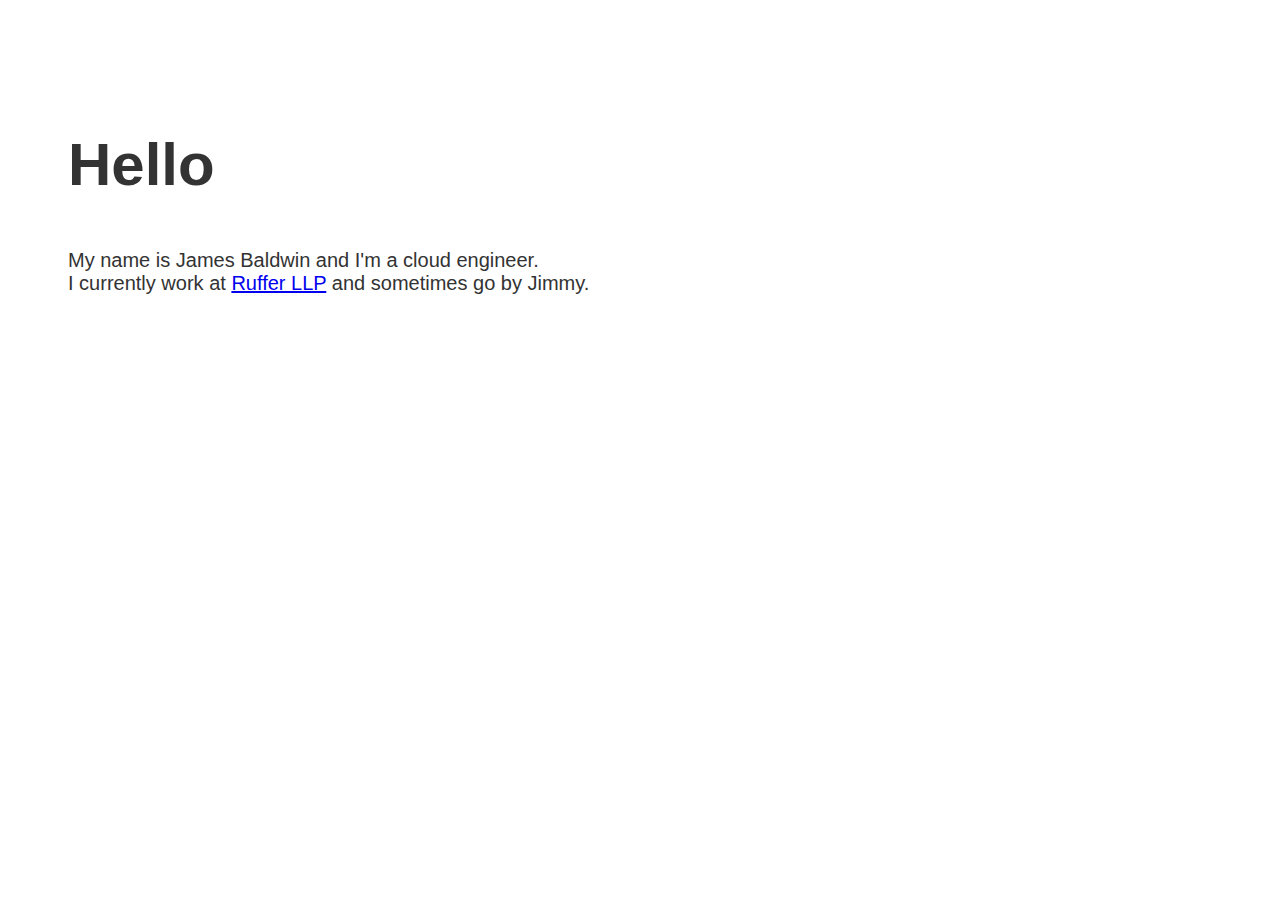
==== src/index.html @ fb1dc56b "asd" ====
<!DOCTYPE html>
<html lang="en">
    <head>
        <title>James Baldwin</title>
        <style>
            h2 {
                font-family: Helvetica;   
                font-size: 60px;
                color: #333;  
                margin-left: 60px;        
            }
            p {
                font-family: Helvetica;   
                font-size: 20px;
                color: #333;  
                margin-left: 60px;
            }
        </style>    
    </head>
    <body id="page-top">        
        <!-- Signup-->
        <section class="signup-section" id="signup">
            <div class="container">
                <div class="row">
                    <div class="col-md-10 col-lg-8 mx-auto text-center">
                        <br><br><br><br>
                        <h2 class="text-white mb-5">Hello</h2>
                        <p>My name is James Baldwin and I'm a cloud engineer. <br> I currently work at <a href="http://www.ruffer.co.uk">Ruffer LLP</a> and sometimes go by Jimmy.</p>
                    </div>
                </div>
            </div>
        </section>
    </body>
</html>
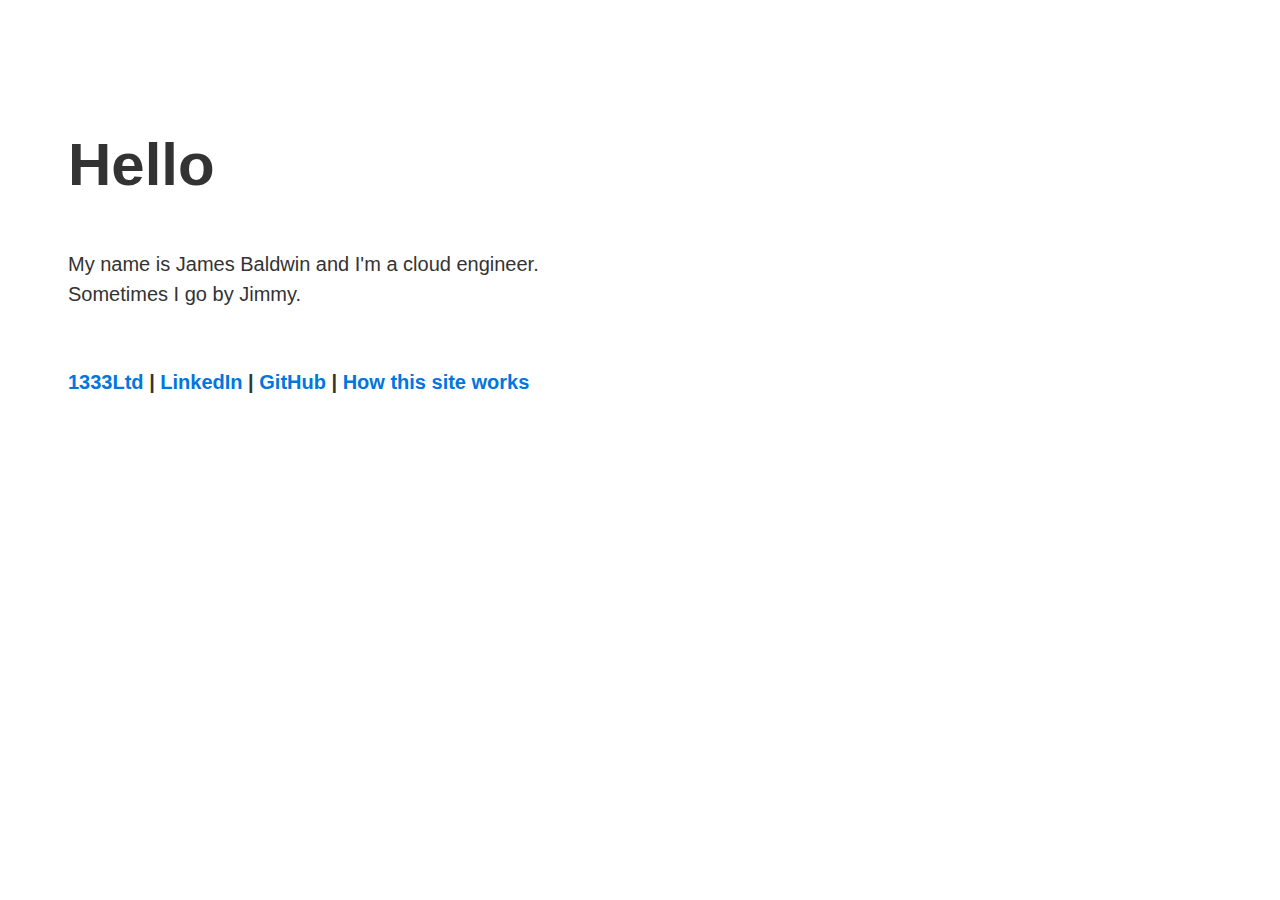
==== commit 918aac80: "asd" ====
--- a/src/index.html
+++ b/src/index.html
@@ -14,6 +14,15 @@
                 font-size: 20px;
                 color: #333;  
                 margin-left: 60px;
+                line-height: 30px;
+            }
+            a {
+                color: #0076df;
+                text-decoration-line: none;
+            }
+            a:hover {
+                color: #333;  
+
             }
         </style>    
     </head>
@@ -25,7 +34,9 @@
                     <div class="col-md-10 col-lg-8 mx-auto text-center">
                         <br><br><br><br>
                         <h2 class="text-white mb-5">Hello</h2>
-                        <p>My name is James Baldwin and I'm a cloud engineer. <br> I currently work at <a href="http://www.ruffer.co.uk">Ruffer LLP</a> and sometimes go by Jimmy.</p>
+                        <p>My name is James Baldwin and I'm a cloud engineer. <br> Sometimes I go by Jimmy.</p>
+                        <br >
+                        <p><strong><a href="https://1333ltd.github.io">1333Ltd</a> | <a href="https://uk.linkedin.com/in/jamesbaldwinbu">LinkedIn</a> | <a href="https://github.com/jimmyjamesbaldwin">GitHub</a> | <a href="https://github.com/jimmyjamesbaldwin">How this site works</a></strong></p>
                     </div>
                 </div>
             </div>
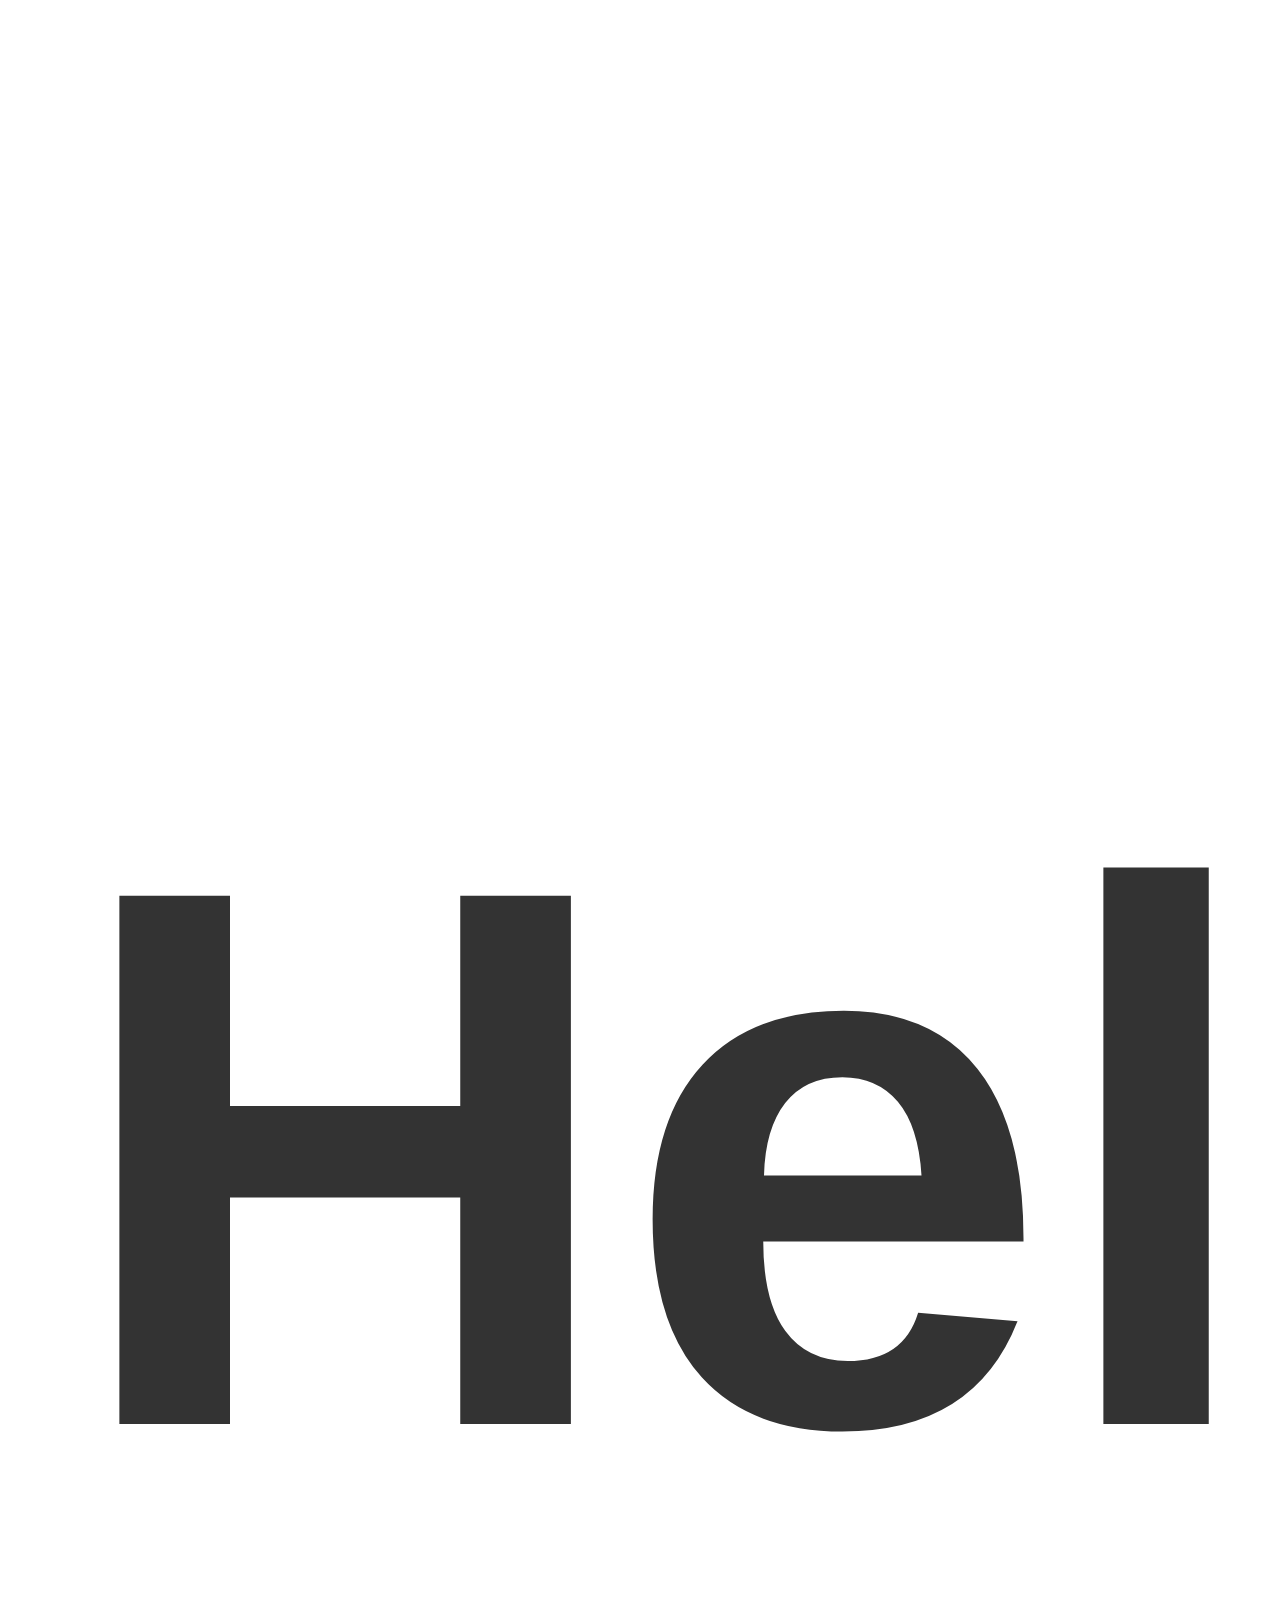
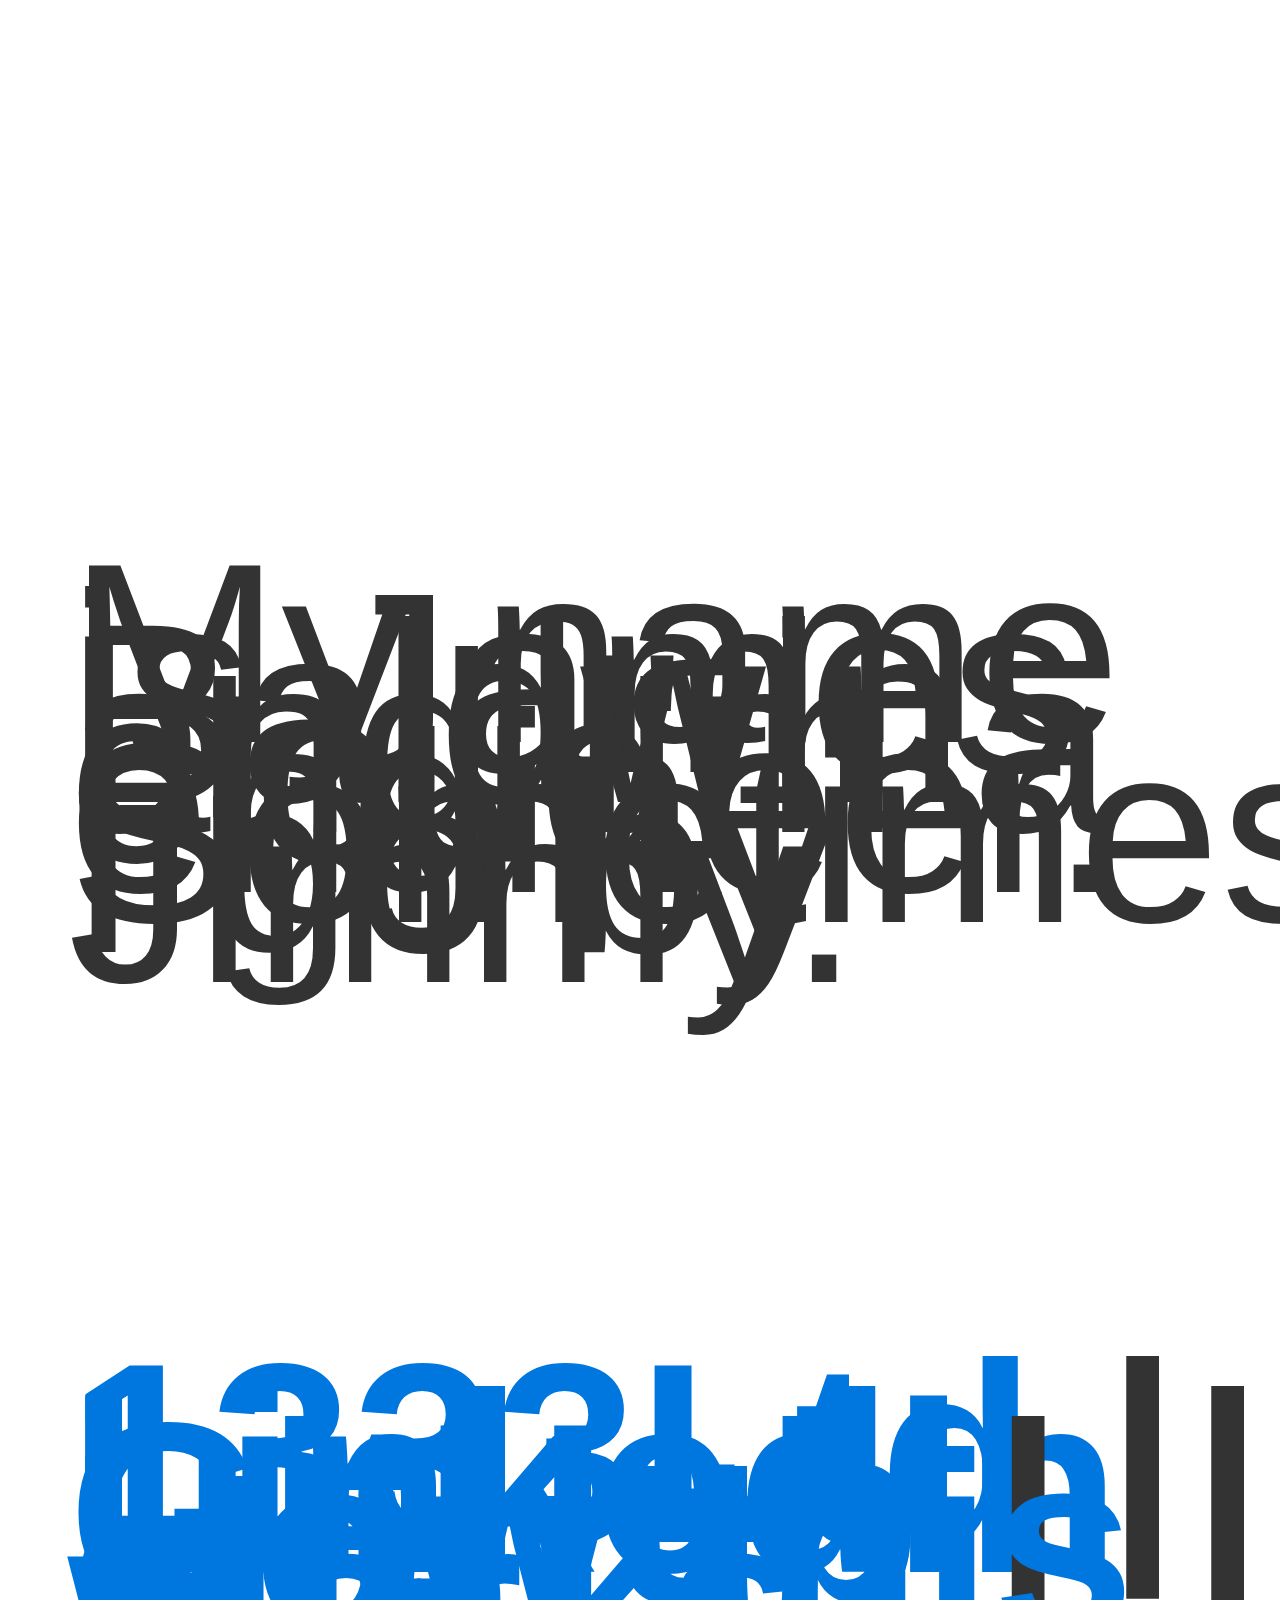
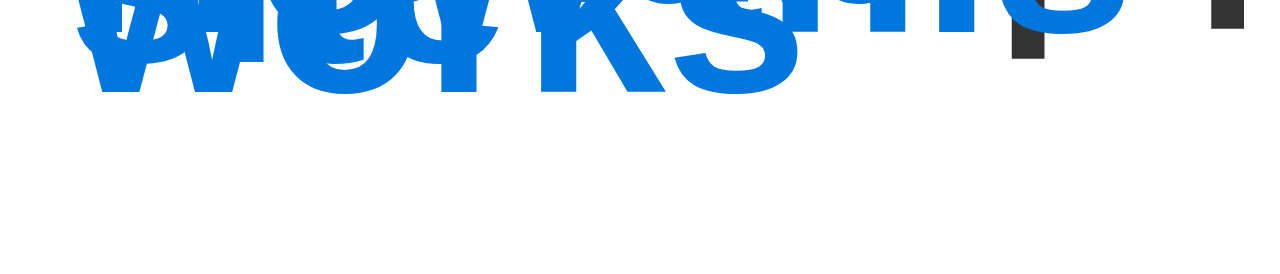
==== commit d4332a69: "asd" ====
--- a/src/index.html
+++ b/src/index.html
@@ -5,13 +5,13 @@
         <style>
             h2 {
                 font-family: Helvetica;   
-                font-size: 60px;
+                font-size: 60vw;
                 color: #333;  
                 margin-left: 60px;        
             }
             p {
                 font-family: Helvetica;   
-                font-size: 20px;
+                font-size: 20vw;
                 color: #333;  
                 margin-left: 60px;
                 line-height: 30px;
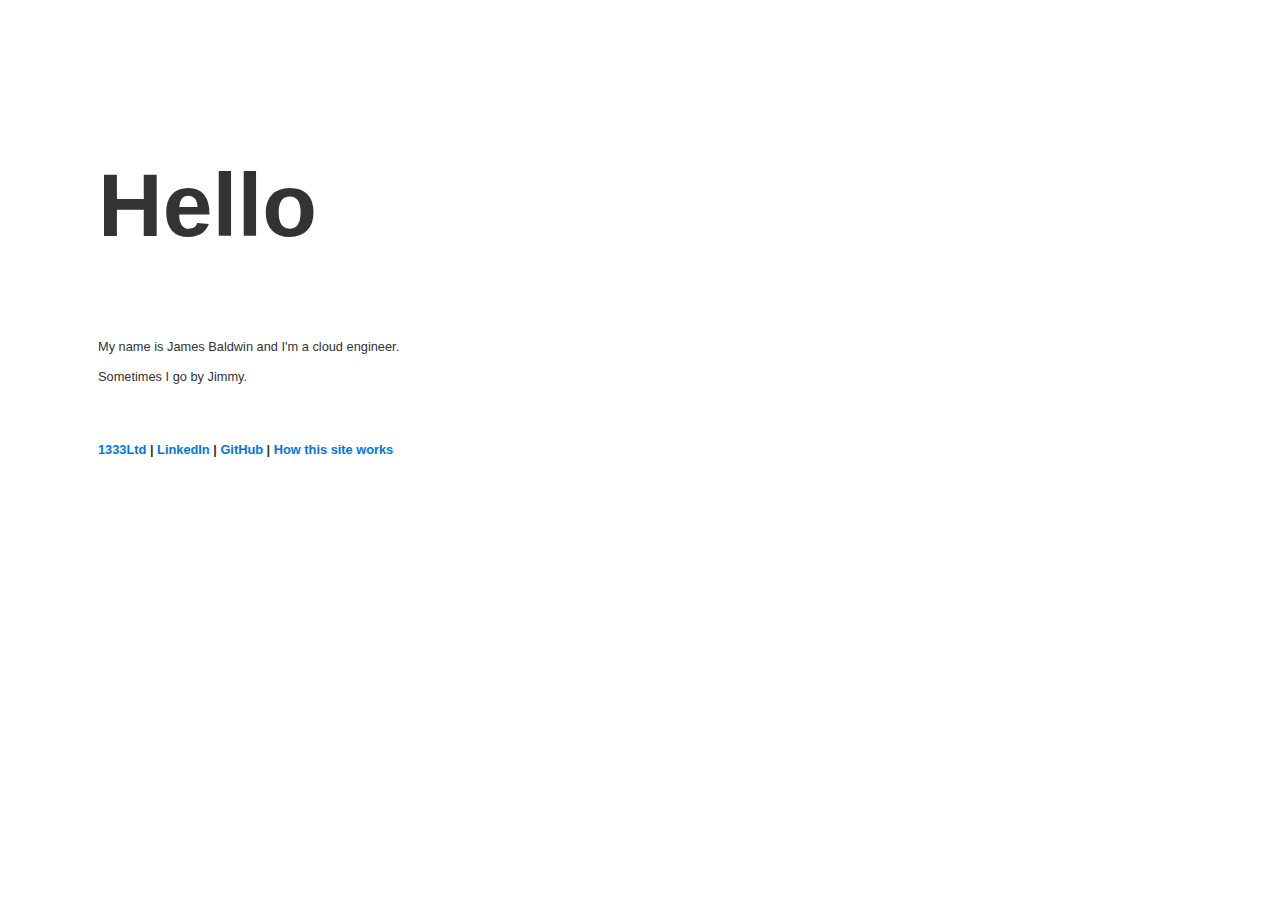
==== commit e7e7d40d: "asd" ====
--- a/src/index.html
+++ b/src/index.html
@@ -5,15 +5,15 @@
         <style>
             h2 {
                 font-family: Helvetica;   
-                font-size: 60vw;
+                font-size: 7vw;
                 color: #333;  
-                margin-left: 60px;        
+                margin-left: 90px;        
             }
             p {
                 font-family: Helvetica;   
-                font-size: 20vw;
+                font-size: 1vw;
                 color: #333;  
-                margin-left: 60px;
+                margin-left: 90px;
                 line-height: 30px;
             }
             a {
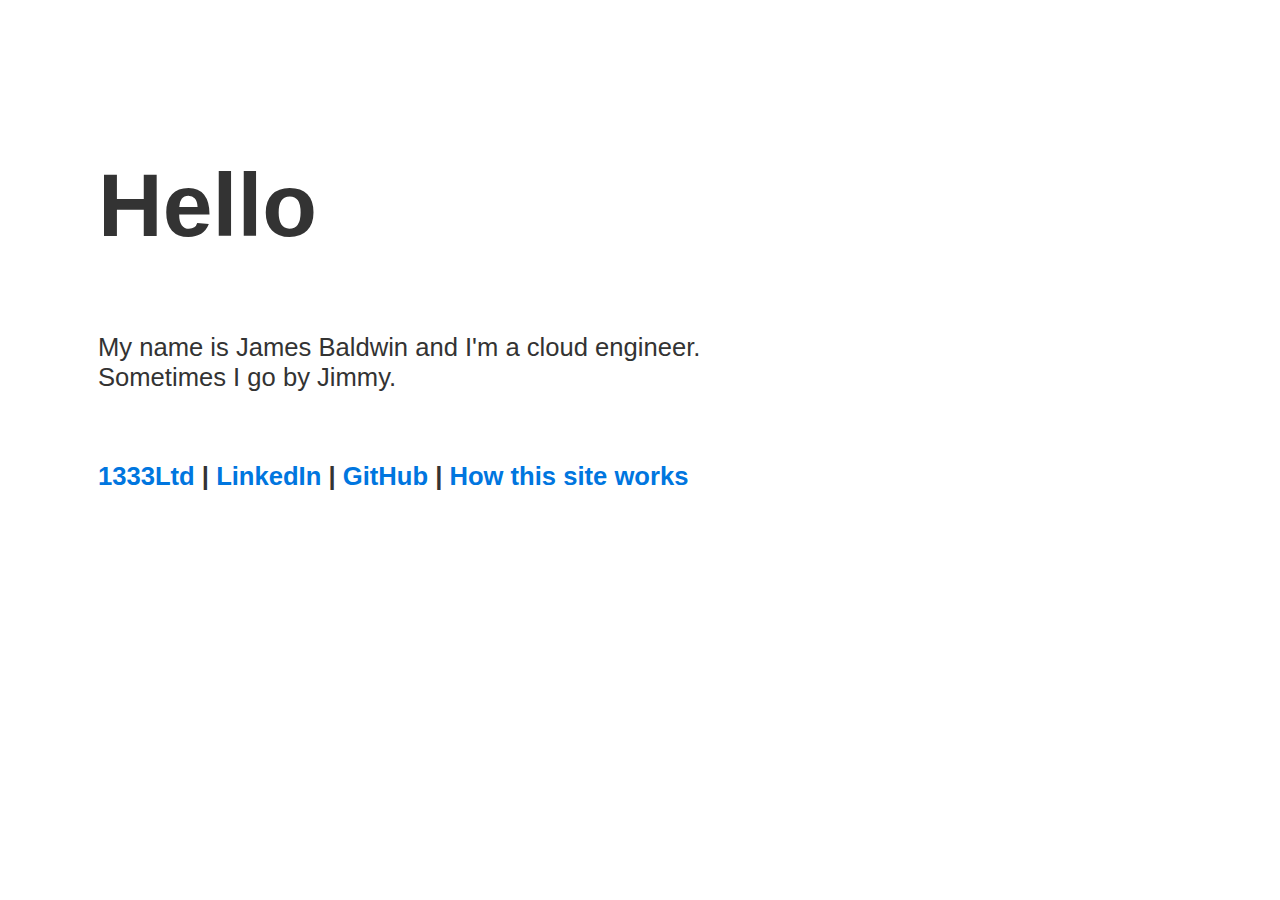
==== commit 3cc60ecf: "asd" ====
--- a/src/index.html
+++ b/src/index.html
@@ -11,7 +11,7 @@
             }
             p {
                 font-family: Helvetica;   
-                font-size: 1vw;
+                font-size: 2vw;
                 color: #333;  
                 margin-left: 90px;
                 line-height: 30px;
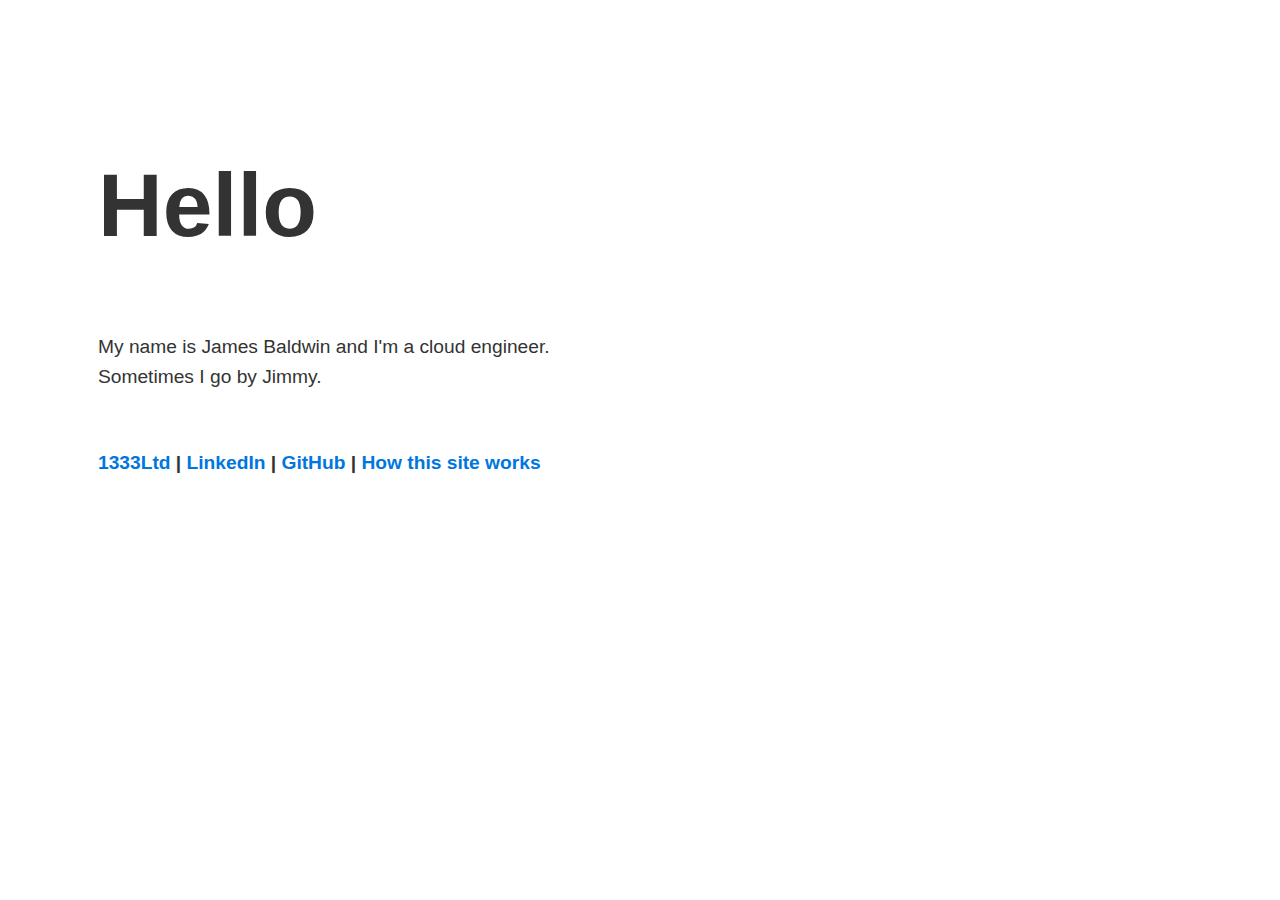
==== commit 5e1162dc: "asd" ====
--- a/src/index.html
+++ b/src/index.html
@@ -11,7 +11,7 @@
             }
             p {
                 font-family: Helvetica;   
-                font-size: 2vw;
+                font-size: 1.5vw;
                 color: #333;  
                 margin-left: 90px;
                 line-height: 30px;
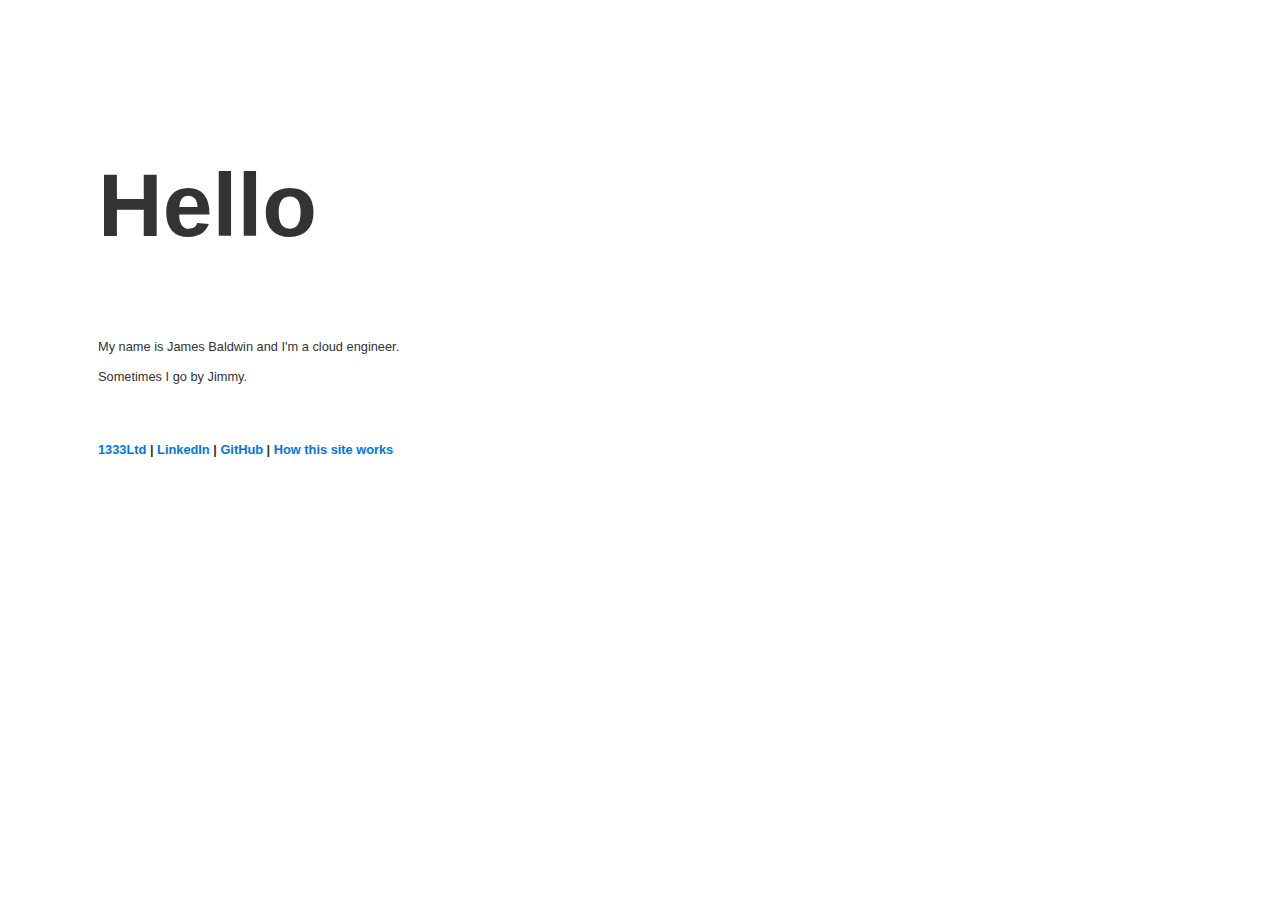
==== commit 655d56a1: "asd" ====
--- a/src/index.html
+++ b/src/index.html
@@ -11,7 +11,7 @@
             }
             p {
                 font-family: Helvetica;   
-                font-size: 1.5vw;
+                font-size: 1vw;
                 color: #333;  
                 margin-left: 90px;
                 line-height: 30px;
